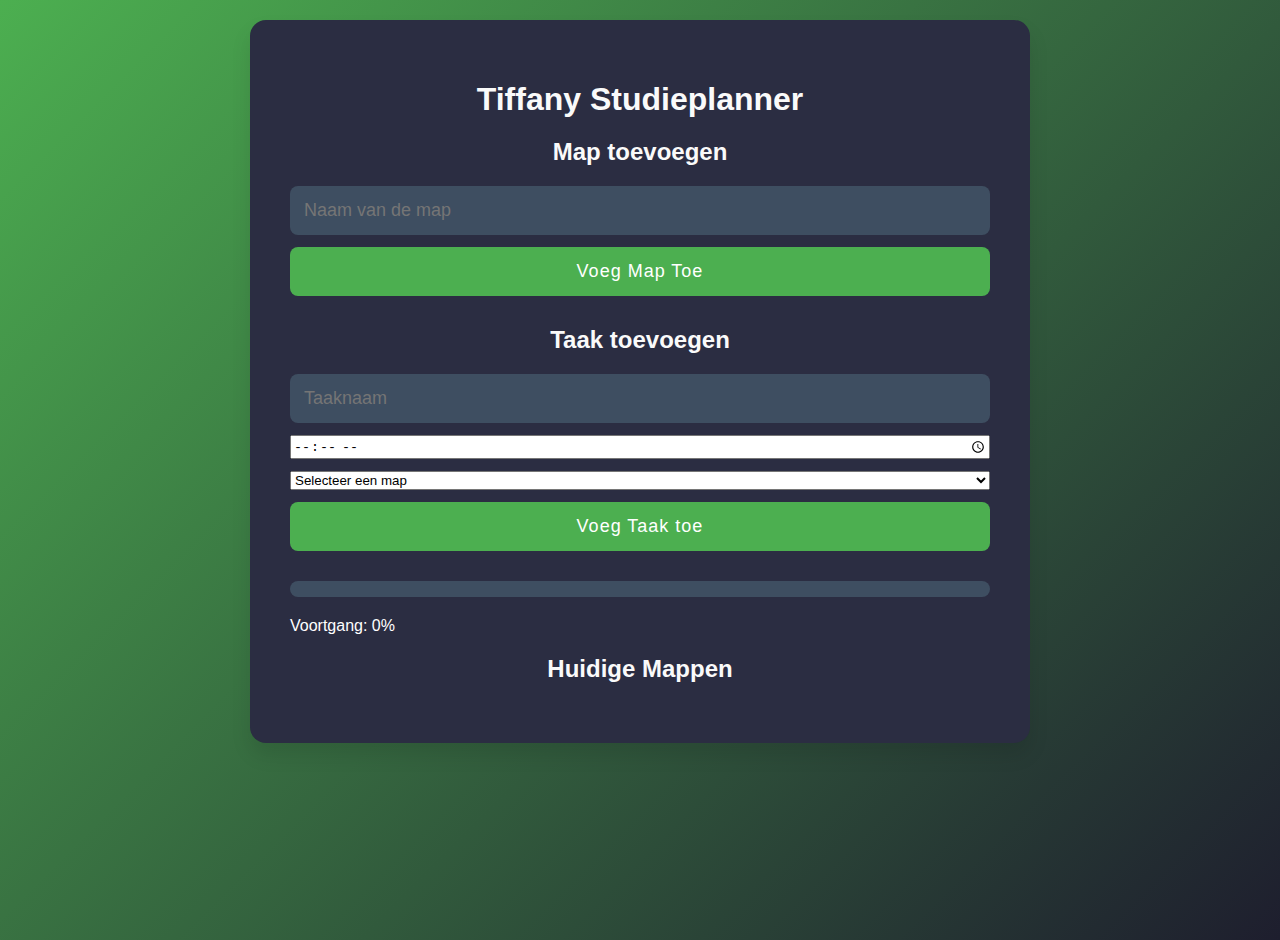
==== index.html @ 0d09a89f "Add files via upload" ====
<!DOCTYPE html> 

<html lang="nl"> 

<head> 

    <meta charset="UTF-8"> 

    <meta name="viewport" content="width=device-width, initial-scale=1.0"> 

    <title>Tiff Studieplanner</title> 

    <link rel="stylesheet" href="styles.css"> 

</head> 

<body> 

  

<div class="container"> 

    <h1>Tiffany Studieplanner</h1> 

     

    <!-- Map toevoegen --> 

    <h2>Map toevoegen</h2> 

    <form id="folder-form"> 

        <input type="text" id="folder-name" placeholder="Naam van de map" required> 

        <button type="submit" id="add-folder-btn">Voeg Map Toe</button> 

    </form> 

     

    <!-- Taak toevoegen --> 

    <h2>Taak toevoegen</h2> 

    <form id="task-form"> 

        <input type="text" id="task-name" placeholder="Taaknaam" required> 

        <input type="time" id="task-time" required> 

        <select id="task-folder" required> 

            <option value="">Selecteer een map</option> 

        </select> 

        <button type="submit">Voeg Taak toe</button> 

    </form> 

  

    <!-- Taak lijst --> 

    <ul id="task-list"></ul> 

  

    <!-- Voortgang --> 

    <div id="progress-container"> 

        <div id="progress-bar"></div> 

    </div> 

    <p id="progress-text">Voortgang: 0%</p> 

  

    <!-- Map lijst --> 

<h2>Huidige Mappen</h2> 

<ul id="folder-list"></ul> 

  

</div> 

<div id="task-list"></div> 

  
<script type="module" src="app.js"></script>

  

  

<script src="script.js"></script> 

<div id="popup" class="popup"> 

    <p id="popup-message"></p> 

    <button onclick="closePopup()">Okaaaiii</button> 

</div> 

<audio id="alarm-sound" src="alarm.mp3"></audio> 

  

</body> 

</html>
---- styles.css ----
/* Algemene stijlen */
body {
  font-family: 'Arial', sans-serif;
  background: linear-gradient(135deg, #4CAF50, #1e1e2e);
  color: #fff;
  margin: 0;
  padding: 20px; /* Voeg wat ruimte toe zodat scrollen natuurlijker aanvoelt */
  min-height: 100vh; /* In plaats van height: 100vh, zodat de inhoud kan groeien */
  display: flex;
  justify-content: center;
  align-items: flex-start; /* Zorgt ervoor dat de inhoud van boven begint */
  overflow-y: auto; /* Voorkomt dat scrollen wordt geblokkeerd */
}


/* Hoofdcontainer stijlen */
.container {
  width: 95%;
  max-width: 700px;
  background-color: #2b2d42;
  padding: 40px;
  border-radius: 16px;
  box-shadow: 0px 12px 20px rgba(0, 0, 0, 0.1); /* Verlichte schaduw voor modern effect */
  transition: box-shadow 0.3s ease-in-out;
}

.container:hover {
  box-shadow: 0px 16px 30px rgba(0, 0, 0, 0.15); /* Versterkte schaduw bij hover */
}

/* Titels */
h1, h2 {
  text-align: center;
  font-weight: 600;
  color: #fafafa;
  margin-bottom: 20px;
}

/* Formulier stijlen */
form {
  display: flex;
  flex-direction: column;
  gap: 12px;
  margin-bottom: 30px;
}

/* Invoervelden */
input[type="text"], input[type="number"] {
  padding: 14px;
  border-radius: 8px;
  border: none;
  background-color: #3e4e61;
  color: #fff;
  font-size: 18px;
  box-sizing: border-box;
  transition: background 0.3s ease;
}

input[type="text"]:focus, input[type="number"]:focus {
  background-color: #4a5a6d; /* Verandert de achtergrondkleur bij focus */
  outline: none;
}

/* Knoppen */
button {
  padding: 14px;
  border: none;
  border-radius: 8px;
  cursor: pointer;
  background-color: #4CAF50;
  color: white;
  font-size: 18px;
  letter-spacing: 1px;
  transition: background 0.3s, transform 0.3s, box-shadow 0.3s ease;
}

button:hover {
  background-color: #45a049;
  transform: scale(1.05);
  box-shadow: 0px 4px 12px rgba(0, 0, 0, 0.2); /* Subtiele schaduw bij hover */
}

button:active {
  transform: scale(0.98); /* Schaal de knop een beetje in bij klikken */
}

/* Lijst van taken */
ul {
  list-style-type: none;
  padding: 0;
}

li {
  background-color: #3e4e61;
  padding: 16px;
  border-radius: 10px;
  margin: 15px 0;
  display: flex;
  justify-content: space-between;
  align-items: center;
  box-shadow: 0px 4px 12px rgba(0, 0, 0, 0.1);
  transition: transform 0.2s ease-in-out, background-color 0.3s ease;
}

li:hover {
  background-color: #4a5a6d;
  transform: translateX(5px); /* Subtiele beweging bij hover */
}

li .completed {
  text-decoration: line-through;
  color: #b5b5b5;
}

/* Vooruitgang balk */
#progress-container {
  width: 100%;
  height: 16px;
  background: #3e4e61;
  border-radius: 8px;
  margin: 20px 0;
}

#progress-bar {
  height: 100%;
  width: 0%;
  background: #4CAF50;
  border-radius: 8px;
  transition: width 0.3s ease-in-out;
}

/* Popup stijl */
.popup {
  display: none;
  position: fixed;
  left: 50%;
  top: 50%;
  transform: translate(-50%, -50%);
  background: #2f533a;
  padding: 20px;
  border-radius: 10px;
  box-shadow: 0px 4px 6px rgba(0, 0, 0, 0.1);
  text-align: center;
  z-index: 1000;
  transition: transform 0.3s ease;
}

.popup.show {
  display: block;
  transform: translate(-50%, -45%);
}

.popup button {
  margin-top: 10px;
  padding: 10px 20px;
  border: none;
  background: #007bff;
  color: white;
  cursor: pointer;
  border-radius: 5px;
  font-size: 16px;
  transition: background 0.3s ease, transform 0.2s ease;
}

.popup button:hover {
  background: #0056b3;
  transform: scale(1.05); /* Subtiele vergroting bij hover */
}

/* Folder sectie */
.folder-section {
  border: 1px solid #ccc;
  border-radius: 8px;
  margin: 10px 0;
  padding: 10px;
  background-color: #2b2d42;
}

.folder-section summary {
  font-size: 1.2em;
  font-weight: bold;
  cursor: pointer;
  padding: 5px;
  list-style: none;
  transition: background 0.3s ease-in-out;
}

.folder-section summary:hover {
  background: #f0f0f0;
  color: #333;
}

/* Taaklijst in folders */
.task-list {
  padding-left: 20px;
}
.folder-progress {
    margin-top: 10px;
    width: 100%;
    height: 10px;
    background-color: #e0e0e0;
}

.folder-progress-bar {
    height: 100%;
    background-color: #4caf50;
    width: 0%;
}

.folder-progress-text {
    text-align: center;
    margin-top: 5px;
    font-size: 12px;
}
.folder-progress-text {
    font-size: 12px;
    color: #555;
    margin-left: 5px;
}
.progress-wrapper {
    margin-top: 10px;
    width: 100%;
    height: 20px;
    background-color: #f3f3f3;
    border-radius: 10px;
}

.progress-bar {
    height: 100%;
    background-color: #4caf50;
    border-radius: 10px;
}

.progress-text {
    position: absolute;
    top: 0;
    left: 50%;
    transform: translateX(-50%);
    font-size: 14px;
    font-weight: bold;
    color: white;
}
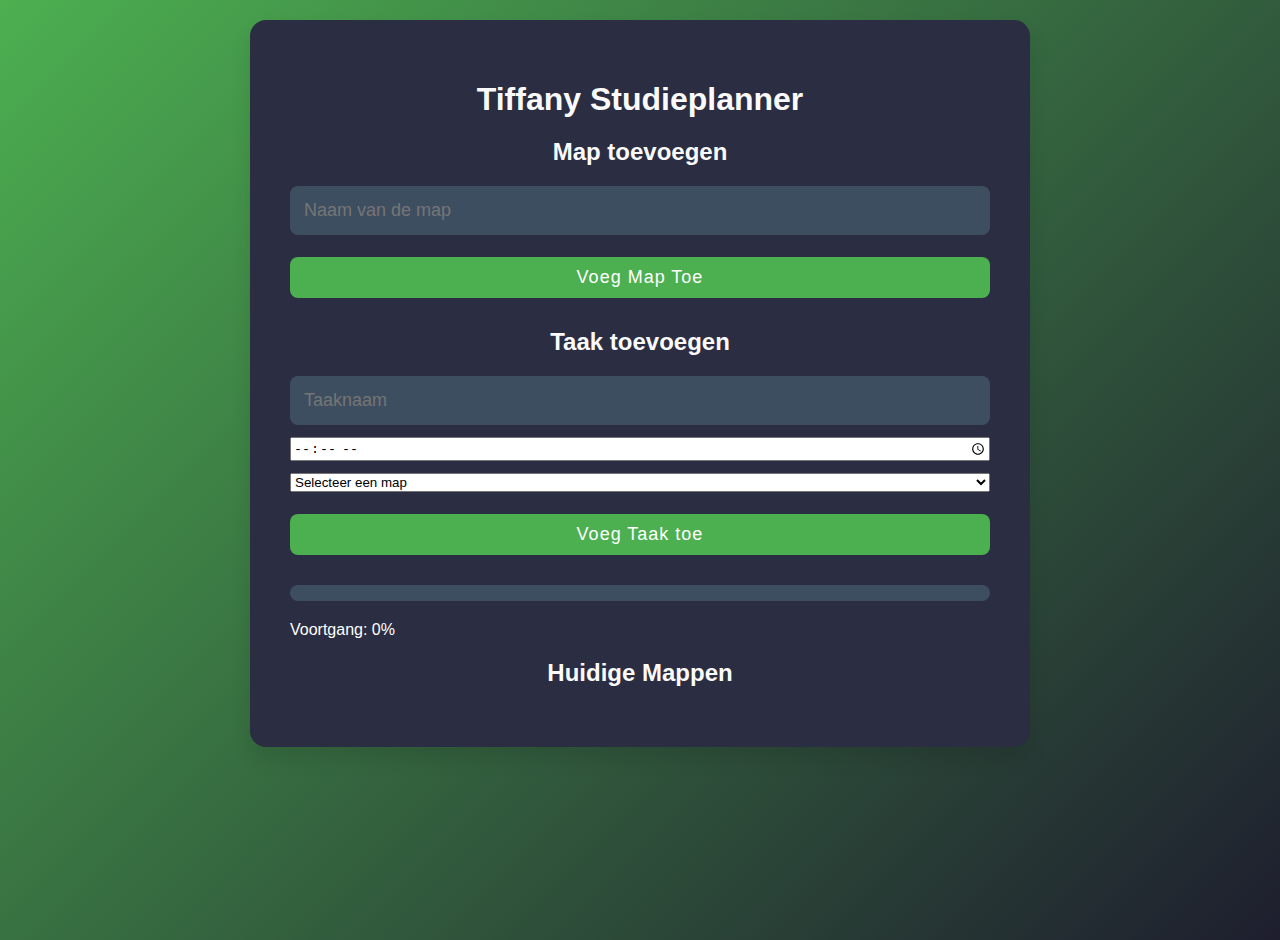
==== commit 4b55d5ba: "Add files via upload" ====
--- a/index.html
+++ b/index.html
@@ -109,7 +109,13 @@
 
 <audio id="alarm-sound" src="alarm.mp3"></audio> 
 
-  
+  <div id="popup" class="popup">
+    <div class="popup-content">
+        <p id="popup-message"></p>
+        <button onclick="closePopup()">Sluiten</button>
+    </div>
+</div>
+
 
 </body> 
 
--- a/styles.css
+++ b/styles.css
@@ -240,3 +240,112 @@
     font-weight: bold;
     color: white;
 }
+.popup {
+    display: none;
+    position: fixed;
+    top: 50%;
+    left: 50%;
+    transform: translate(-50%, -50%);
+    background-color: white;
+    padding: 20px;
+    border: 1px solid #000;
+    z-index: 1000;
+    box-shadow: 0px 4px 6px rgba(0, 0, 0, 0.1);
+}
+
+.popup-content {
+    text-align: center;
+    color: black; /* Zorg ervoor dat de tekst zwart is */
+}
+
+button {
+    padding: 10px 20px;
+    margin-top: 10px;
+    background-color: #4CAF50;
+    color: white;
+    border: none;
+    cursor: pointer;
+}
+
+button:hover {
+    background-color: #45a049;
+}
+.popup {
+    display: none;
+    position: fixed;
+    top: 50%;
+    left: 50%;
+    transform: translate(-50%, -50%);
+    background-color: black; /* Achtergrond naar zwart */
+    padding: 20px;
+    border: 1px solid #000;
+    z-index: 1000;
+    box-shadow: 0px 4px 6px rgba(0, 0, 0, 0.1);
+}
+
+.popup-content {
+    text-align: center;
+    color: white; /* Tekstkleur wit zodat het zichtbaar is op de zwarte achtergrond */
+}
+
+button {
+    padding: 10px 20px;
+    margin-top: 10px;
+    background-color: #4CAF50;
+    color: white;
+    border: none;
+    cursor: pointer;
+}
+
+button:hover {
+    background-color: #45a049;
+}
+
+/* Pop-up container */
+.popup-overlay {
+    position: fixed;
+    top: 0;
+    left: 0;
+    width: 100%;
+    height: 100%;
+    background-color: rgba(0, 0, 0, 0.5);
+    display: flex;
+    justify-content: center;
+    align-items: center;
+    z-index: 1000;
+}
+
+/* Pop-up inhoud */
+.popup-content {
+    background-color: black; /* Achtergrond naar zwart */
+    color: white; /* Zorgt ervoor dat de tekst zichtbaar is */
+    padding: 20px;
+    border-radius: 8px;
+    text-align: center;
+    width: 300px;
+    box-shadow: 0 4px 8px rgba(0, 0, 0, 0.1);
+}
+
+/* Tekst in de pop-up */
+.popup-content p {
+    color: white; /* Zorg ervoor dat de tekst wit is voor betere zichtbaarheid */
+    font-size: 16px;
+    margin: 0;
+    padding: 0;
+}
+
+/* Sluitknop voor de pop-up */
+.popup-close-btn {
+    background-color: #ff0000;
+    color: white;
+    padding: 5px 10px;
+    border: none;
+    border-radius: 5px;
+    cursor: pointer;
+    margin-top: 10px;
+}
+
+/* Zorg ervoor dat de knop goed wordt weergegeven */
+.popup-close-btn:hover {
+    background-color: #cc0000;
+}
